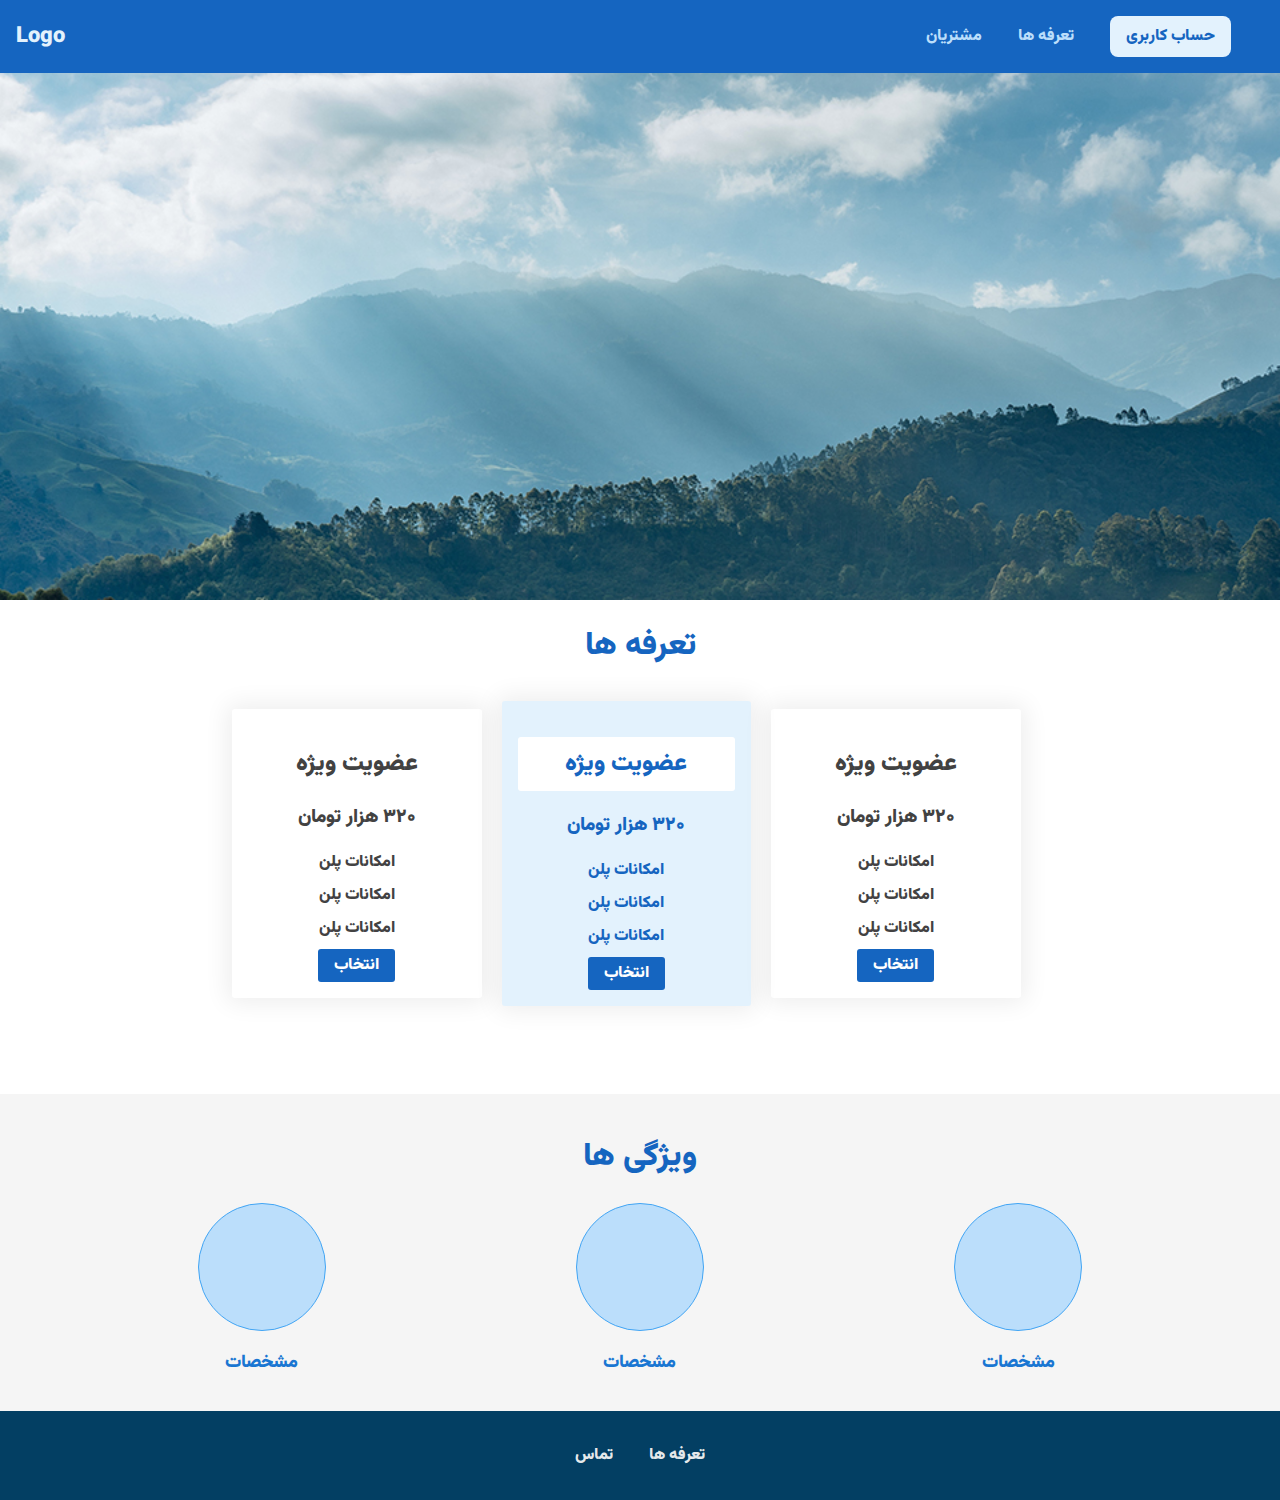
==== index.html @ 6db482f1 "Add Project" ====
<!DOCTYPE html>

<html>
  <head>
    <link rel="stylesheet" href="./styles/shared.css" />
    <link rel="stylesheet" href="./styles/main.css" />
    <title>Web App</title>
  </head>
  <body>
    <header class="main-header">
      <div>
        <a href="." class="main-header__logo"> Logo </a>
      </div>
      <nav class="main-nav">
        <ul class="main-nav__items">
          <li class="main-nav__item">
            <a href="./pages/plans/customers/index.html">مشتریان</a>
          </li>
          <li class="main-nav__item">
            <a href="./pages/plans/index.html">تعرفه ها</a>
          </li>
          <li class="main-nav__item main-nav__item--account">
            <a href="#">حساب کاربری</a>
          </li>
        </ul>
      </nav>
    </header>
    <main>
      <section id="overview"></section>
      <section id="plans">
        <h1 class="section-title">تعرفه ها</h1>
        <div class="plan__list">
          <article class="plan">
            <h2 class="plan__title">عضویت ویژه</h2>
            <h3 class="plan__price">320 هزار تومان</h3>
            <ul class="plan__features">
              <li class="plan__feature">امکانات پلن</li>
              <li class="plan__feature">امکانات پلن</li>
              <li class="plan__feature">امکانات پلن</li>
            </ul>
            <div>
              <button class="plan__btn">انتخاب</button>
            </div>
          </article>
          <article class="plan plan--highlighted">
            <h2 class="plan__title--highlighted">عضویت ویژه</h2>
            <h3 class="plan__price">320 هزار تومان</h3>
            <ul class="plan__features">
              <li class="plan__feature">امکانات پلن</li>
              <li class="plan__feature">امکانات پلن</li>
              <li class="plan__feature">امکانات پلن</li>
            </ul>
            <div>
              <button class="plan__btn">انتخاب</button>
            </div>
          </article>
          <article class="plan">
            <h2 class="plan__title">عضویت ویژه</h2>
            <h3 class="plan__price">320 هزار تومان</h3>
            <ul class="plan__features">
              <li class="plan__feature">امکانات پلن</li>
              <li class="plan__feature">امکانات پلن</li>
              <li class="plan__feature">امکانات پلن</li>
            </ul>
            <div>
              <button class="plan__btn">انتخاب</button>
            </div>
          </article>
        </div>
      </section>
      <section id="features">
        <h1 class="section-title">ویژگی ها</h1>
        <ul class="features__list">
          <li class="features__list--element">
            <div class="features__image"></div>
            <p class="features__description">مشخصات</p>
          </li>
          <li class="features__list--element">
            <div class="features__image"></div>
            <p class="features__description">مشخصات</p>
          </li>
          <li class="features__list--element">
            <div class="features__image"></div>
            <p class="features__description">مشخصات</p>
          </li>
        </ul>
      </section>
    </main>
    <footer class="main-footer">
      <nav>
        <ul class="main-footer__links">
          <li class="main-footer__link">
            <a href="#">تماس</a>
          </li>
          <li class="main-footer__link">
            <a href="./pages/plans/index.html">تعرفه ها</a>
          </li>
        </ul>
      </nav>
    </footer>
  </body>
</html>
---- styles/shared.css ----
* {
  box-sizing: border-box;
}

@font-face {
  font-family: "Vazirmatn-FD-Black";
  src: url("../fonts/Vazirmatn-FD-Black.woff2");
}

body {
  margin: 0;
  font-family: "Vazirmatn-FD-Black";
}
/* title {
      background: #1565c0;
      padding: 20px;
      /* border-width: 3px;
      border-style: solid;
      border-color: black; */
/* border: 3px solid black;
      margin: 20px;
      width: 100%;
      height: 200px;
      
    }
    
    .products {
      background: red;
    }
    
    #title h1 {
      color: #ffffff;
    } */

/* html {
     margin: 30px;
    } */

.main-header {
  width: 100%;
  background: #1565c0;
  padding: 8px 16px;
  position: fixed;
  z-index: 1;
}

.main-header > div {
  display: inline-block;
  vertical-align: middle;
}

.main-header__logo {
  color: #e3f2fd;
  text-decoration: none;
  font-size: 22px;
}

.main-nav {
  display: inline-block;
  width: calc(100% - 70px);
  text-align: right;
  vertical-align: middle;
}

.main-nav__item {
  margin: 0;
  padding: 0;
  list-style: none;
}

.main-nav__item {
  display: inline-block;
  margin: 0 16px;
}

a {
  color: #ffffff;
}

.main-nav__item a {
  text-decoration: none;
  color: #bbdefb;
}

/* .main-nav__item a::after {
      content: "(Link)";
      color: #000000; ;
    } */

.main-nav__item a:hover,
.main-nav__item a:active {
  color: #ffffff;
}

.main-nav__item--account a {
  background: #e3f2fd;
  color: #1565c0;
  padding: 8px 16px;
  border-radius: 8px;
}

.main-nav__item--account a:hover,
.main-nav__item--account a:active {
  color: #1565c0;
}

.main-footer {
  background: #033f63;
  padding: 32px;
}

.main-footer__links {
  list-style: none;
  margin: 0;
  padding: 0;
  text-align: center;
}

.main-footer__link {
  display: inline-block;
  margin: 0 16px;
}

.main-footer__link a {
  color: #f5f5f5f5;
  text-decoration: none;
}

.main-footer__link a:hover,
.main-footer__link a:active {
  color: #e0e0e0;
}
---- styles/main.css ----
* {
  box-sizing: border-box;
}

@font-face {
  font-family: "Vazirmatn-FD-Black";
  src: url("../fonts/Vazirmatn-FD-Black.woff2");
}

body {
  margin: 0;
  font-family: "Vazirmatn-FD-Black";
}
/* title {
  background: #1565c0;
  padding: 20px;
  /* border-width: 3px;
  border-style: solid;
  border-color: black; */
/* border: 3px solid black;
  margin: 20px;
  width: 100%;
  height: 200px;
  
}

.products {
  background: red;
}

#title h1 {
  color: #ffffff;
} */

.main-header {
  width: 100%;
  background: #1565c0;
  padding: 8px 16px;
}

.main-header > div {
  display: inline-block;
  vertical-align: middle;
}

.main-header__logo {
  color: #e3f2fd;
  text-decoration: none;
  font-size: 22px;
}

.main-nav {
  display: inline-block;
  width: calc(100% - 70px);
  text-align: right;
  vertical-align: middle;
}

.main-nav__item {
  margin: 0;
  padding: 0;
  list-style: none;
}

.main-nav__item {
  display: inline-block;
  margin: 0 16px;
}

a {
  color: #573ce0;
}

.main-nav__item a {
  text-decoration: none;
  color: #bbdefb;
}

/* .main-nav__item a::after {
  content: "(Link)";
  color: #000000; ;
} */

.main-nav__item a:hover,
.main-nav__item a:active {
  color: #ffffff;
}

.main-nav__item--account a {
  background: #e3f2fd;
  color: #1565c0;
  padding: 8px 16px;
  border-radius: 8px;
}

.main-nav__item--account a:hover,
.main-nav__item--account a:active {
  color: #1565c0;
}
/* p::first-letter {
  font-size: 20px;
  color: red;

} */

#overview {
  width: 100%;
  height: 600px;
  /* background-image: url("../images/bg-image.jpg");
  background-size: cover;
  background-repeat: no-repeat;
  background-position:left 10% bottom 20% ;
  padding: 10px;
  /* background-attachment: fixed; */
  /* background-attachment: scroll; */
  background: url('../images/bg-image.jpg') center/cover no-repeat fixed;
} 
 

.section-title {
  color: #1565c0;
  text-align: center;
}

.plan__list {
  width: 65%;
  margin: auto;
}

.plan {
  width: 30%;
  padding: 16px;
  margin: 8px;
  display: inline-block;
  vertical-align: middle;
  text-align: center;
  color: #424242;
  box-shadow: 0 0 25px 5px rgba(0, 0, 0, 0.07);
  direction: rtl;
  border-radius: 3px;
}

.plan--highlighted {
  background: #e3f2fd;
  color: #1565c0;
}

.plan__title--highlighted {
  background: #ffffff;
  padding: 8px;
  border-radius: 3px;
}

.plan__features {
  list-style: none;
  margin: 0;
  padding: 0;
}

.plan__feature {
  margin: 8px 0;
}

.plan__btn {
  background: #1565c0;
  color: #ffffff;
  font: inherit;
  border: none;
  padding: 4px 16px;
  border-radius: 3px;
  font-weight: bold;
  outline: none;
}

#features {
  background: #f5f5f5f5;
  margin-top: 80px;
  padding: 16px;
}

#fetures .section-title {
  margin: 32px;
}

.features__list {
  list-style: none;
  margin: 0;
  padding: 0;
  text-align: center;
}

.features__list--element {
 display: inline-block;
 width: 30%;
}

.features__image {
  background: #bbdefb;
  width: 128px;
  height: 128px;
  border: 1px solid #42a5f4;
  border-radius: 50%;
  margin: auto;
}

.features__description {
  text-align: center;
  font-weight: bold;
  color: #1976d2;
  font-size: 18px;
}
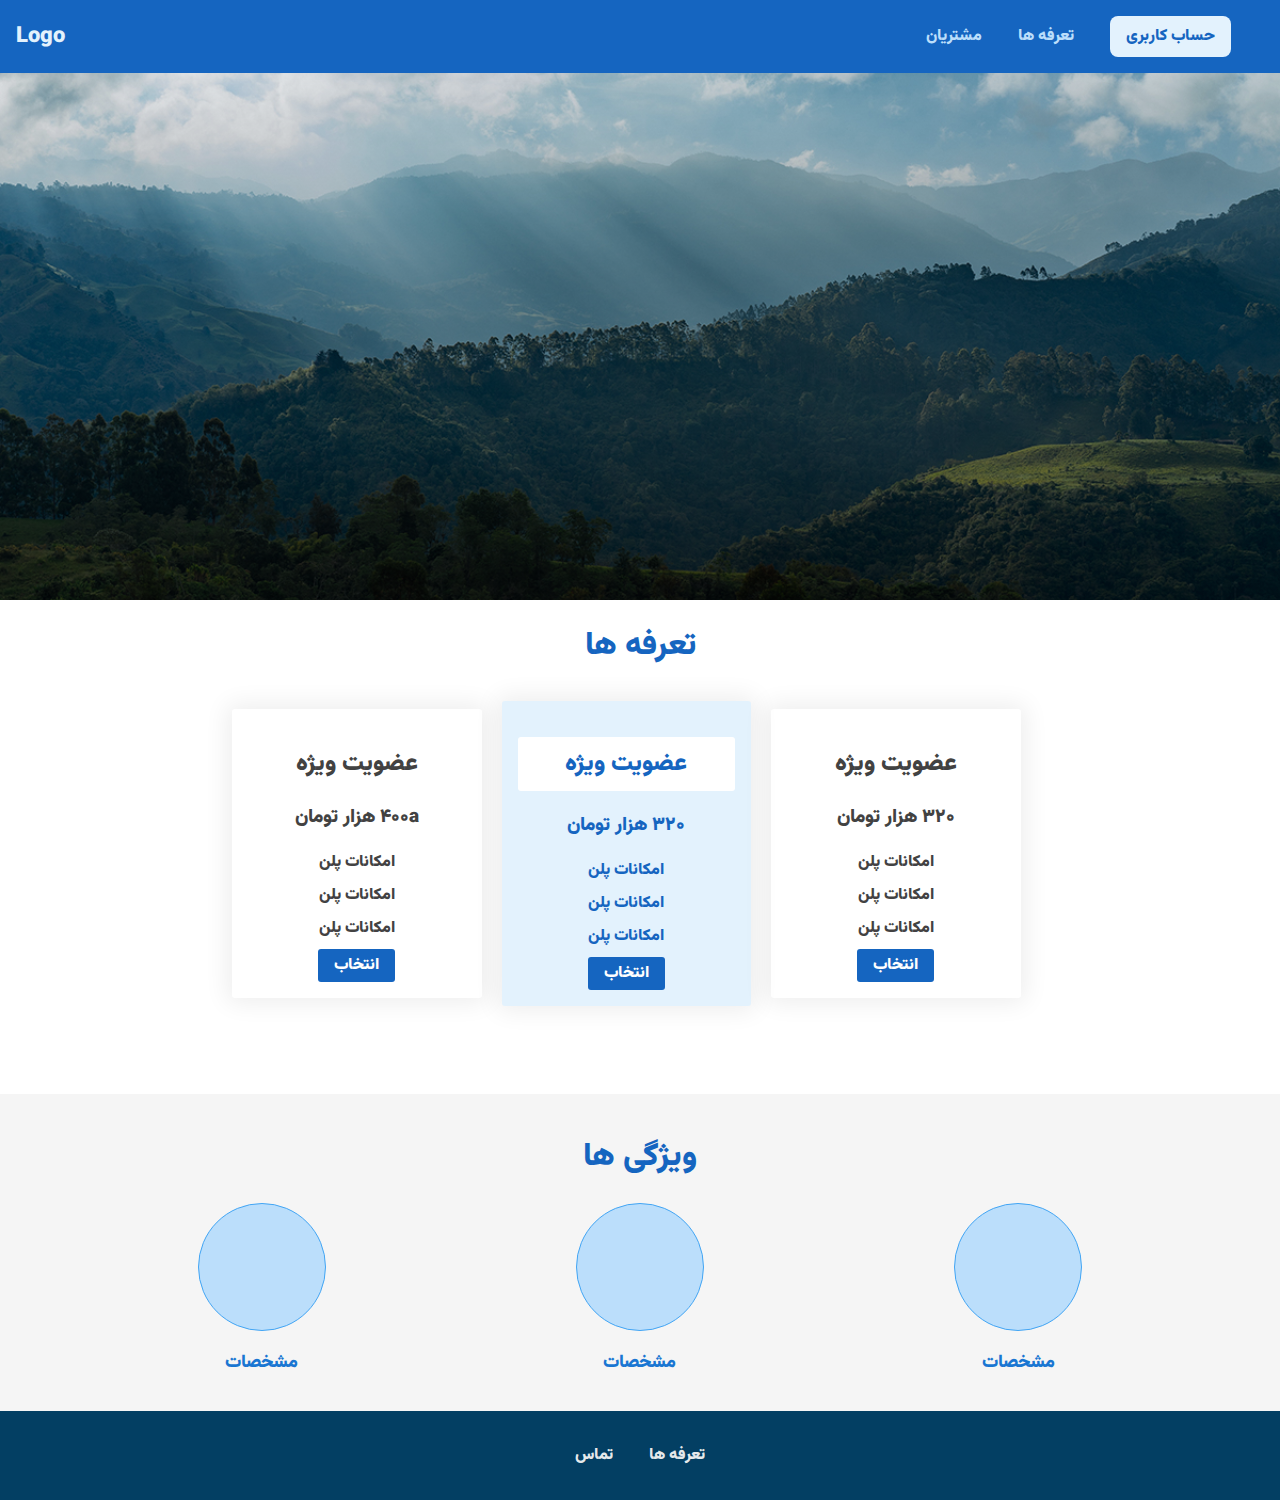
==== commit 8e64ad8e: "change h3" ====
--- a/index.html
+++ b/index.html
@@ -32,7 +32,7 @@
         <div class="plan__list">
           <article class="plan">
             <h2 class="plan__title">عضویت ویژه</h2>
-            <h3 class="plan__price">320 هزار تومان</h3>
+            <h3 class="plan__price">400a هزار تومان</h3>
             <ul class="plan__features">
               <li class="plan__feature">امکانات پلن</li>
               <li class="plan__feature">امکانات پلن</li>
--- a/styles/main.css
+++ b/styles/main.css
@@ -106,16 +106,22 @@
 #overview {
   width: 100%;
   height: 600px;
-  /* background-image: url("../images/bg-image.jpg");
-  background-size: cover;
+  background: linear-gradient(to top, rgba(0, 0, 0, 0.6), transparent),
+    url("../images/bg-image.jpg") center/cover no-repeat, #90caf9;
+}
+/* background-image: url("../images/bg-image.jpg");
+  /* background: linear-gradient(180deg,#845EC2, transparent); */
+/* background: radial-gradient(circle at 20% 50%,red,blue); */
+/* background-size: cover;
   background-repeat: no-repeat;
   background-position:left 10% bottom 20% ;
-  padding: 10px;
-  /* background-attachment: fixed; */
-  /* background-attachment: scroll; */
-  background: url('../images/bg-image.jpg') center/cover no-repeat fixed;
-} 
- 
+  padding: 10px; */
+/* background-attachment: fixed; */
+/* background-attachment: scroll; */
+/* background: url('../images/bg-image.jpg') center/cover no-repeat fixed; */
+/* } baraye gradient ke rang bandi mikonim az dastour zir estefade mikonim */
+/* background: linear-gradient(to left/reight bottom,red, blue); */
+/* background: radial-gradient(circle at top/reight/left,red,blue); */
 
 .section-title {
   color: #1565c0;
@@ -190,8 +196,8 @@
 }
 
 .features__list--element {
- display: inline-block;
- width: 30%;
+  display: inline-block;
+  width: 30%;
 }
 
 .features__image {
@@ -209,4 +215,3 @@
   color: #1976d2;
   font-size: 18px;
 }
-
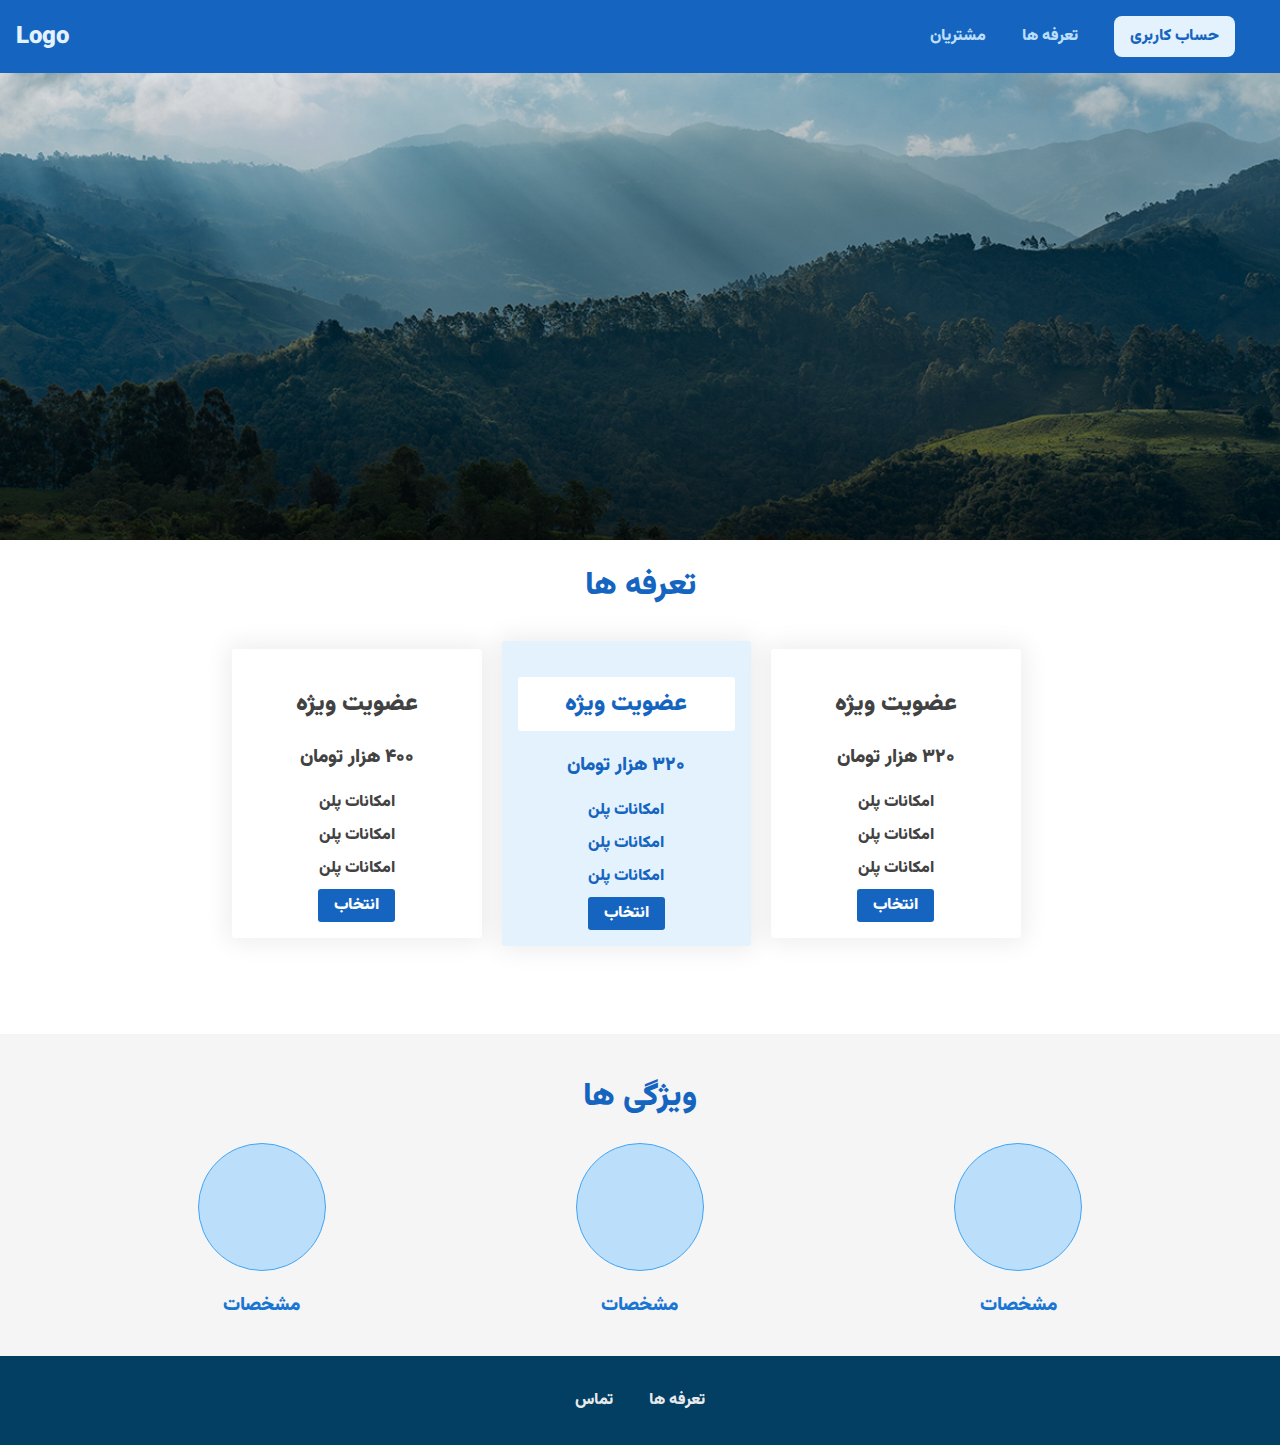
==== commit ee666740: "add.js" ====
--- a/index.html
+++ b/index.html
@@ -7,6 +7,16 @@
     <title>Web App</title>
   </head>
   <body>
+    <div class="backdrop"></div>
+    <div class="modal">
+      <h1 class="modal__title">عنوان</h1>
+      <div class="modal__actions">
+        <a href="#" class="modal__action">ثبت سفارش</a>
+        <button class="modal__action  modal__action--negative">
+             انصراف
+        </button>
+      </div>
+    </div>
     <header class="main-header">
       <div>
         <a href="." class="main-header__logo"> Logo </a>
@@ -32,7 +42,7 @@
         <div class="plan__list">
           <article class="plan">
             <h2 class="plan__title">عضویت ویژه</h2>
-            <h3 class="plan__price">400a هزار تومان</h3>
+            <h3 class="plan__price">400 هزار تومان</h3>
             <ul class="plan__features">
               <li class="plan__feature">امکانات پلن</li>
               <li class="plan__feature">امکانات پلن</li>
@@ -98,5 +108,6 @@
         </ul>
       </nav>
     </footer>
+    <script src="./scripts/shared.js"></script>
   </body>
 </html>
--- a/styles/shared.css
+++ b/styles/shared.css
@@ -35,6 +35,18 @@
 /* html {
      margin: 30px;
     } */
+    /* baraye siah kardane yek laye rooye site  */
+  .backdrop {  
+    position: fixed;
+    display: none;
+    top: 0;
+    left: 0;
+    z-index: 100;
+    width: 100vw;
+    height: 100vh;
+    background: rgba(0, 0, 0, 0.5);
+  }
+
 
 .main-header {
   width: 100%;
--- a/styles/main.css
+++ b/styles/main.css
@@ -46,7 +46,7 @@
 .main-header__logo {
   color: #e3f2fd;
   text-decoration: none;
-  font-size: 22px;
+  font-size: 1.5rem;
 }
 
 .main-nav {
@@ -64,7 +64,7 @@
 
 .main-nav__item {
   display: inline-block;
-  margin: 0 16px;
+  margin: 0 1rem;
 }
 
 a {
@@ -89,8 +89,8 @@
 .main-nav__item--account a {
   background: #e3f2fd;
   color: #1565c0;
-  padding: 8px 16px;
-  border-radius: 8px;
+  padding: 0.5rem 1rem;
+  border-radius: 0.5rem;
 }
 
 .main-nav__item--account a:hover,
@@ -104,8 +104,8 @@
 } */
 
 #overview {
-  width: 100%;
-  height: 600px;
+  width: 100vw;
+  height: 60vh;
   background: linear-gradient(to top, rgba(0, 0, 0, 0.6), transparent),
     url("../images/bg-image.jpg") center/cover no-repeat, #90caf9;
 }
@@ -135,8 +135,8 @@
 
 .plan {
   width: 30%;
-  padding: 16px;
-  margin: 8px;
+  padding: 1rem;
+  margin: 0.5rem;
   display: inline-block;
   vertical-align: middle;
   text-align: center;
@@ -181,11 +181,11 @@
 #features {
   background: #f5f5f5f5;
   margin-top: 80px;
-  padding: 16px;
+  padding: 1rem;
 }
 
 #fetures .section-title {
-  margin: 32px;
+  margin: 2rem;
 }
 
 .features__list {
@@ -213,5 +213,44 @@
   text-align: center;
   font-weight: bold;
   color: #1976d2;
-  font-size: 18px;
-}
+  font-size: 1.2rem;
+}
+
+
+.modal {
+  position: fixed;
+  display: none;
+  z-index: 200;
+  top: 20%;
+  left: 30%;
+  width: 40%;
+  background: #ffffff;
+  padding: 1rem;
+  border-radius: 3px;
+  box-shadow: 1px 1px 1px rgba(0, 0, 0, 0.5);
+}
+
+.modal__title {
+  text-align: center;
+  margin: 0 0 1rem 0;
+}
+
+.modal__actions {
+   text-align:center ; 
+}
+
+.modal__action {
+  border: 1px solid #1565c0;
+  background: #1565c0;
+  text-decoration: none;
+  color: #ffffff;
+  font:inherit;
+  padding: 0.5rem 1rem;
+  border-radius: 3px;
+}
+
+.modal__action--negative {
+  background: #d81b60;
+  border: 1px solid #d81b60;
+
+}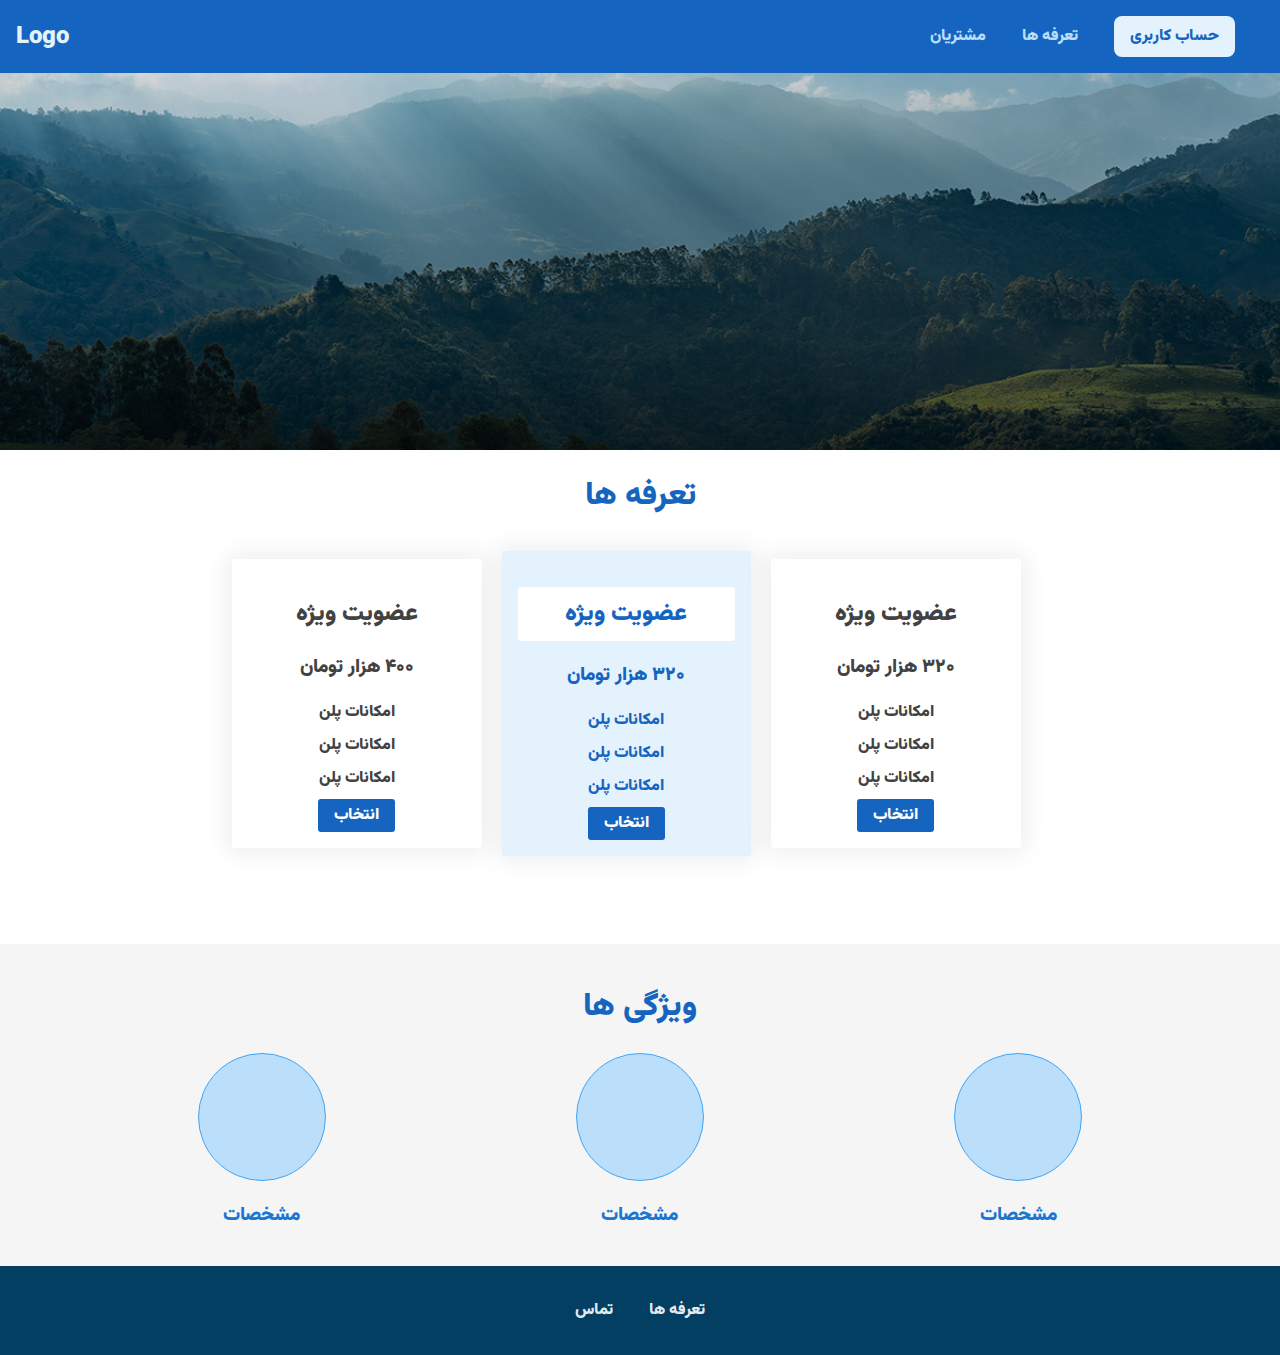
==== commit fcae304a: "new folder" ====
--- a/index.html
+++ b/index.html
@@ -1,6 +1,7 @@
 <!DOCTYPE html>
 
 <html>
+  <meta name="viewport" content="width=divice-width, intial-scale=1.0" />
   <head>
     <link rel="stylesheet" href="./styles/shared.css" />
     <link rel="stylesheet" href="./styles/main.css" />
@@ -12,9 +13,7 @@
       <h1 class="modal__title">عنوان</h1>
       <div class="modal__actions">
         <a href="#" class="modal__action">ثبت سفارش</a>
-        <button class="modal__action  modal__action--negative">
-             انصراف
-        </button>
+        <button class="modal__action modal__action--negative">انصراف</button>
       </div>
     </div>
     <header class="main-header">
@@ -24,7 +23,7 @@
       <nav class="main-nav">
         <ul class="main-nav__items">
           <li class="main-nav__item">
-            <a href="./pages/plans/customers/index.html">مشتریان</a>
+            <a href="./pages/customers/index.html">مشتریان</a>
           </li>
           <li class="main-nav__item">
             <a href="./pages/plans/index.html">تعرفه ها</a>
--- a/styles/shared.css
+++ b/styles/shared.css
@@ -35,18 +35,17 @@
 /* html {
      margin: 30px;
     } */
-    /* baraye siah kardane yek laye rooye site  */
-  .backdrop {  
-    position: fixed;
-    display: none;
-    top: 0;
-    left: 0;
-    z-index: 100;
-    width: 100vw;
-    height: 100vh;
-    background: rgba(0, 0, 0, 0.5);
-  }
-
+/* baraye siah kardane yek laye rooye site  */
+.backdrop {
+  position: fixed;
+  display: none;
+  top: 0;
+  left: 0;
+  z-index: 100;
+  width: 100vw;
+  height: 100vh;
+  background: rgba(0, 0, 0, 0.5);
+}
 
 .main-header {
   width: 100%;
--- a/styles/main.css
+++ b/styles/main.css
@@ -35,8 +35,11 @@
 .main-header {
   width: 100%;
   background: #1565c0;
-  padding: 8px 16px;
-}
+  padding: 0.5rem 1rem;
+  position: fixed;
+  z-index: 1;
+}
+
 
 .main-header > div {
   display: inline-block;
@@ -105,7 +108,7 @@
 
 #overview {
   width: 100vw;
-  height: 60vh;
+  height: 30vh;
   background: linear-gradient(to top, rgba(0, 0, 0, 0.6), transparent),
     url("../images/bg-image.jpg") center/cover no-repeat, #90caf9;
 }
@@ -123,6 +126,12 @@
 /* background: linear-gradient(to left/reight bottom,red, blue); */
 /* background: radial-gradient(circle at top/reight/left,red,blue); */
 
+@media (min-width: 40rem) {
+  #overview {
+    height: 50vh;
+  }
+}
+
 .section-title {
   color: #1565c0;
   text-align: center;
@@ -134,11 +143,9 @@
 }
 
 .plan {
-  width: 30%;
+  width: 100%;
   padding: 1rem;
   margin: 0.5rem;
-  display: inline-block;
-  vertical-align: middle;
   text-align: center;
   color: #424242;
   box-shadow: 0 0 25px 5px rgba(0, 0, 0, 0.07);
@@ -176,6 +183,15 @@
   border-radius: 3px;
   font-weight: bold;
   outline: none;
+}
+
+@media (min-width: 40rem) {
+   .plan {
+    display: inline-block;
+    width: 30%;
+    vertical-align: middle;
+    min-width: 12rem;
+   }
 }
 
 #features {
@@ -193,11 +209,6 @@
   margin: 0;
   padding: 0;
   text-align: center;
-}
-
-.features__list--element {
-  display: inline-block;
-  width: 30%;
 }
 
 .features__image {
@@ -216,6 +227,12 @@
   font-size: 1.2rem;
 }
 
+@media (min-width: 40rem) {
+  .features__list--element {
+    display: inline-block;
+    width: 30%
+  }
+}
 
 .modal {
   position: fixed;
@@ -236,7 +253,7 @@
 }
 
 .modal__actions {
-   text-align:center ; 
+  text-align: center;
 }
 
 .modal__action {
@@ -244,7 +261,7 @@
   background: #1565c0;
   text-decoration: none;
   color: #ffffff;
-  font:inherit;
+  font: inherit;
   padding: 0.5rem 1rem;
   border-radius: 3px;
 }
@@ -252,5 +269,4 @@
 .modal__action--negative {
   background: #d81b60;
   border: 1px solid #d81b60;
-
-}+}
